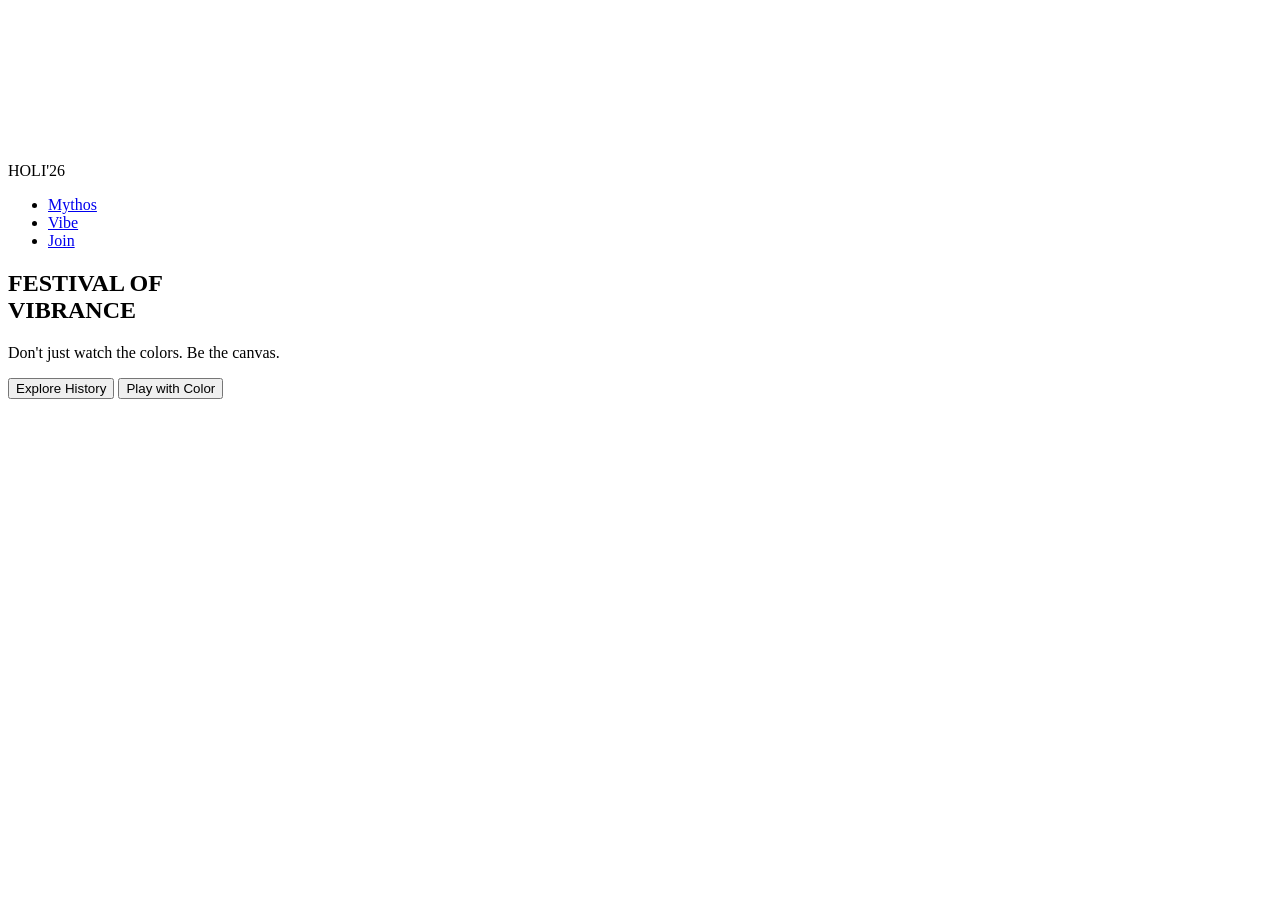
==== index.html @ e30079f5 "index.html" ====
<!DOCTYPE html>
<html lang="en">
<head>
    <meta charset="UTF-8">
    <meta name="viewport" content="width=device-width, initial-scale=1.0">
    <title>HOLI — Fluid Festival</title>
    <link rel="stylesheet" href="style.css">
</head>
<body>
    <canvas id="canvas"></canvas>

    <nav class="glass-nav">
        <div class="logo">HOLI<span>'26</span></div>
        <div class="menu-toggle" id="mobile-menu"><span></span><span></span></div>
        <ul class="nav-links">
            <li><a href="#mythos">Mythos</a></li>
            <li><a href="#gallery">Vibe</a></li>
            <li><a href="#join">Join</a></li>
        </ul>
    </nav>

    <main>
        <section class="hero">
            <div class="hero-content">
                <h1 class="reveal-text">FESTIVAL OF <br><span class="outline">VIBRANCE</span></h1>
                <p>Don't just watch the colors. Be the canvas.</p>
                <div class="btn-group">
                    <button class="primary-btn">Explore History</button>
                    <button class="secondary-btn">Play with Color</button>
                </div>
            </div>
            <div class="floating-blobs">
                <div class="blob b1"></div>
                <div class="blob b2"></div>
            </div>
        </section>
    </main>

    <script src="script.js"></script>
</body>
</html>
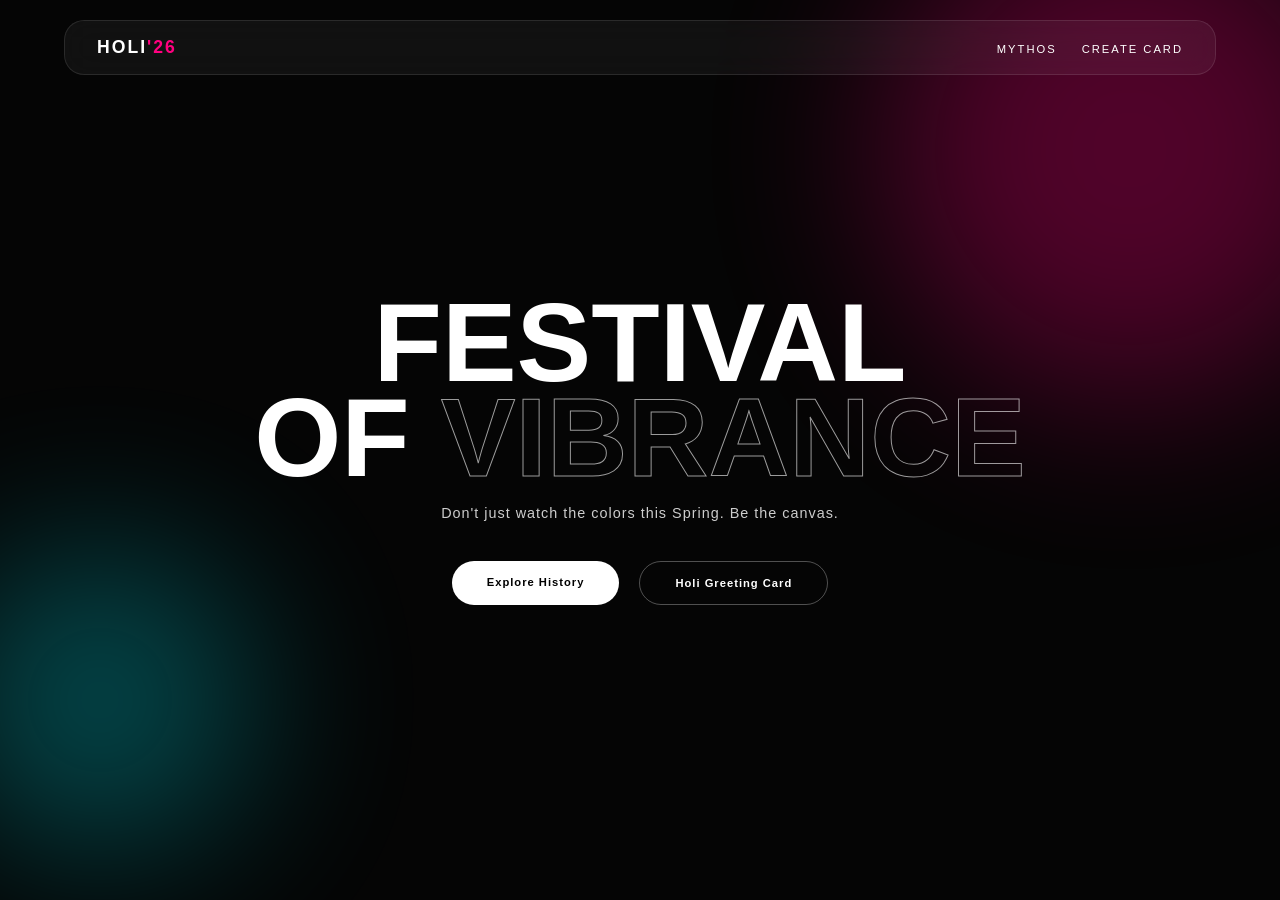
==== commit c4e08e34: "index.html" ====
--- a/index.html
+++ b/index.html
@@ -3,35 +3,40 @@
 <head>
     <meta charset="UTF-8">
     <meta name="viewport" content="width=device-width, initial-scale=1.0">
-    <title>HOLI — Fluid Festival</title>
+    <title>HOLI '26 — Fluid Festival</title>
     <link rel="stylesheet" href="style.css">
 </head>
 <body>
     <canvas id="canvas"></canvas>
+    
+    <div class="blob" style="width:500px; height:500px; background:var(--primary); top:-100px; right:-100px;"></div>
+    <div class="blob" style="width:300px; height:300px; background:var(--secondary); bottom:50px; left:-50px; animation-delay:2s;"></div>
 
     <nav class="glass-nav">
-        <div class="logo">HOLI<span>'26</span></div>
-        <div class="menu-toggle" id="mobile-menu"><span></span><span></span></div>
+        <a href="index.html" class="logo">HOLI<span>'26</span></a>
+        <div class="menu-toggle"><span></span><span></span></div>
         <ul class="nav-links">
-            <li><a href="#mythos">Mythos</a></li>
-            <li><a href="#gallery">Vibe</a></li>
-            <li><a href="#join">Join</a></li>
+            <li><a href="history.html">Mythos</a></li>
+            <li><a href="card.html">Create Card</a></li>
         </ul>
     </nav>
 
     <main>
+        <style>
+            .hero { height: 100vh; display: flex; align-items: center; justify-content: center; padding: 0 10%; text-align: center; }
+            .hero-content h1 { font-size: clamp(2.5rem, 10vw, 7rem); line-height: 0.85; margin-bottom: 20px; text-transform: uppercase;}
+            .hero-content p { font-family: var(--font-body); font-weight: 300; opacity: 0.8; max-width: 500px; margin: 0 auto 40px auto; font-size: 0.9rem; letter-spacing: 1px; }
+            .btn-group { display: flex; gap: 20px; justify-content: center; }
+            @media (max-width: 768px) { .btn-group { flex-direction: column; align-items: center; } .hero-content h1 { font-size: 3rem; } }
+        </style>
         <section class="hero">
             <div class="hero-content">
-                <h1 class="reveal-text">FESTIVAL OF <br><span class="outline">VIBRANCE</span></h1>
-                <p>Don't just watch the colors. Be the canvas.</p>
+                <h1>Festival <br>of <span class="outline">Vibrance</span></h1>
+                <p>Don't just watch the colors this Spring. Be the canvas.</p>
                 <div class="btn-group">
-                    <button class="primary-btn">Explore History</button>
-                    <button class="secondary-btn">Play with Color</button>
+                    <a href="history.html" class="primary-btn btn">Explore History</a>
+                    <a href="card.html" class="secondary-btn btn">Holi Greeting Card</a>
                 </div>
-            </div>
-            <div class="floating-blobs">
-                <div class="blob b1"></div>
-                <div class="blob b2"></div>
             </div>
         </section>
     </main>
--- a/style.css
+++ b/style.css
@@ -0,0 +1,73 @@
+/* style.css - Updates and Additions */
+
+:root {
+    --primary: #ff007f; /* Hot Pink */
+    --secondary: #00f2ff; /* Cyan */
+    --yellow: #fdfd96;
+    --purple: #bc13fe;
+    --bg: #050505;
+    --text: #ffffff;
+    --glass: rgba(255, 255, 255, 0.05);
+    --font-main: 'Syncopate', sans-serif; /* Wide, modern font for headings */
+    --font-body: 'Inter', sans-serif; /* Clean font for text */
+}
+
+/* Include Inter font */
+@import url('https://fonts.googleapis.com/css2?family=Inter:wght@300;400;700&family=Syncopate:wght@400;700&display=swap');
+
+* { margin: 0; padding: 0; box-sizing: border-box; }
+
+body {
+    background-color: var(--bg);
+    color: var(--text);
+    font-family: var(--font-body);
+    overflow-x: hidden;
+    -webkit-font-smoothing: antialiased;
+}
+
+h1, h2, h3, .logo { font-family: var(--font-main); }
+
+canvas#canvas { position: fixed; top: 0; left: 0; z-index: 1; pointer-events: none; }
+
+/* Shared Glass Navbar */
+.glass-nav {
+    position: fixed; top: 20px; left: 50%; transform: translateX(-50%);
+    width: 90%; max-width: 1200px; padding: 1rem 2rem;
+    background: var(--glass); backdrop-filter: blur(15px);
+    border: 1px solid rgba(255, 255, 255, 0.1); border-radius: 20px;
+    display: flex; justify-content: space-between; align-items: center; z-index: 1000;
+}
+.logo { font-weight: 700; letter-spacing: 2px; font-size: 1.1rem; text-decoration: none; color: white;}
+.logo span { color: var(--primary); }
+.nav-links { display: flex; list-style: none; gap: 25px; }
+.nav-links a { color: white; text-decoration: none; font-size: 0.7rem; letter-spacing: 2px; text-transform: uppercase; transition: 0.3s;}
+.nav-links a:hover, .nav-links a.active { color: var(--secondary); text-shadow: 0 0 10px var(--secondary); }
+
+/* Shared Buttons */
+button, .btn {
+    padding: 15px 35px; border-radius: 50px; border: none;
+    font-family: var(--font-main); font-size: 0.7rem; letter-spacing: 1px;
+    font-weight: bold; cursor: pointer; text-decoration: none; display: inline-block;
+    transition: 0.4s cubic-bezier(0.175, 0.885, 0.32, 1.275);
+}
+.primary-btn { background: white; color: black; }
+.primary-btn:hover { transform: scale(1.05) translateY(-3px); background: var(--primary); color: white; box-shadow: 0 10px 20px rgba(255,0,127,0.3); }
+.secondary-btn { background: transparent; color: white; border: 1px solid rgba(255,255,255,0.3); }
+.secondary-btn:hover { background: rgba(255,255,255,0.1); border-color: white; }
+
+/* Blob Backgrounds */
+.blob { position: fixed; filter: blur(90px); border-radius: 50%; z-index: -1; opacity: 0.3; animation: float 15s infinite alternate; pointer-events: none;}
+@keyframes float { from { transform: translate(0, 0) rotate(0deg); } to { transform: translate(100px, 150px) rotate(360deg); } }
+
+/* Utility Classes */
+.outline { color: transparent; -webkit-text-stroke: 1px white; opacity: 0.6; }
+
+/* Mobile Menu Hide by default */
+.menu-toggle { display: none; cursor: pointer; flex-direction: column; gap: 5px; }
+.menu-toggle span { width: 25px; height: 2px; background: white; }
+
+@media (max-width: 768px) {
+    .nav-links { display: none; } /* Real hamburger menu logic needs JS */
+    .menu-toggle { display: flex; }
+    .glass-nav { padding: 1rem; width: 95%; }
+}
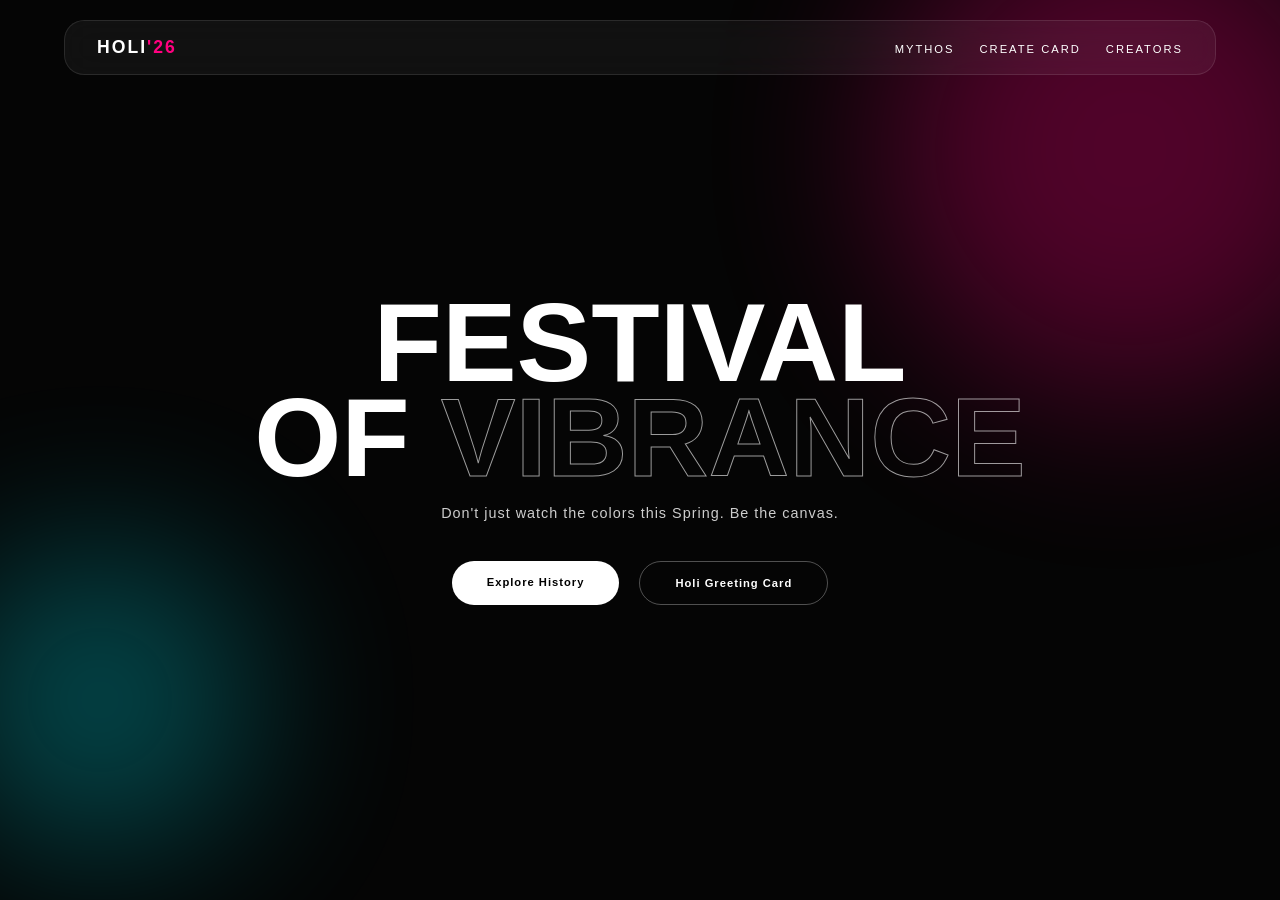
==== commit cf55b30f: "index.html" ====
--- a/index.html
+++ b/index.html
@@ -18,6 +18,7 @@
         <ul class="nav-links">
             <li><a href="history.html">Mythos</a></li>
             <li><a href="card.html">Create Card</a></li>
+            <li><a href="creators.html">Creators</a></li>
         </ul>
     </nav>
 
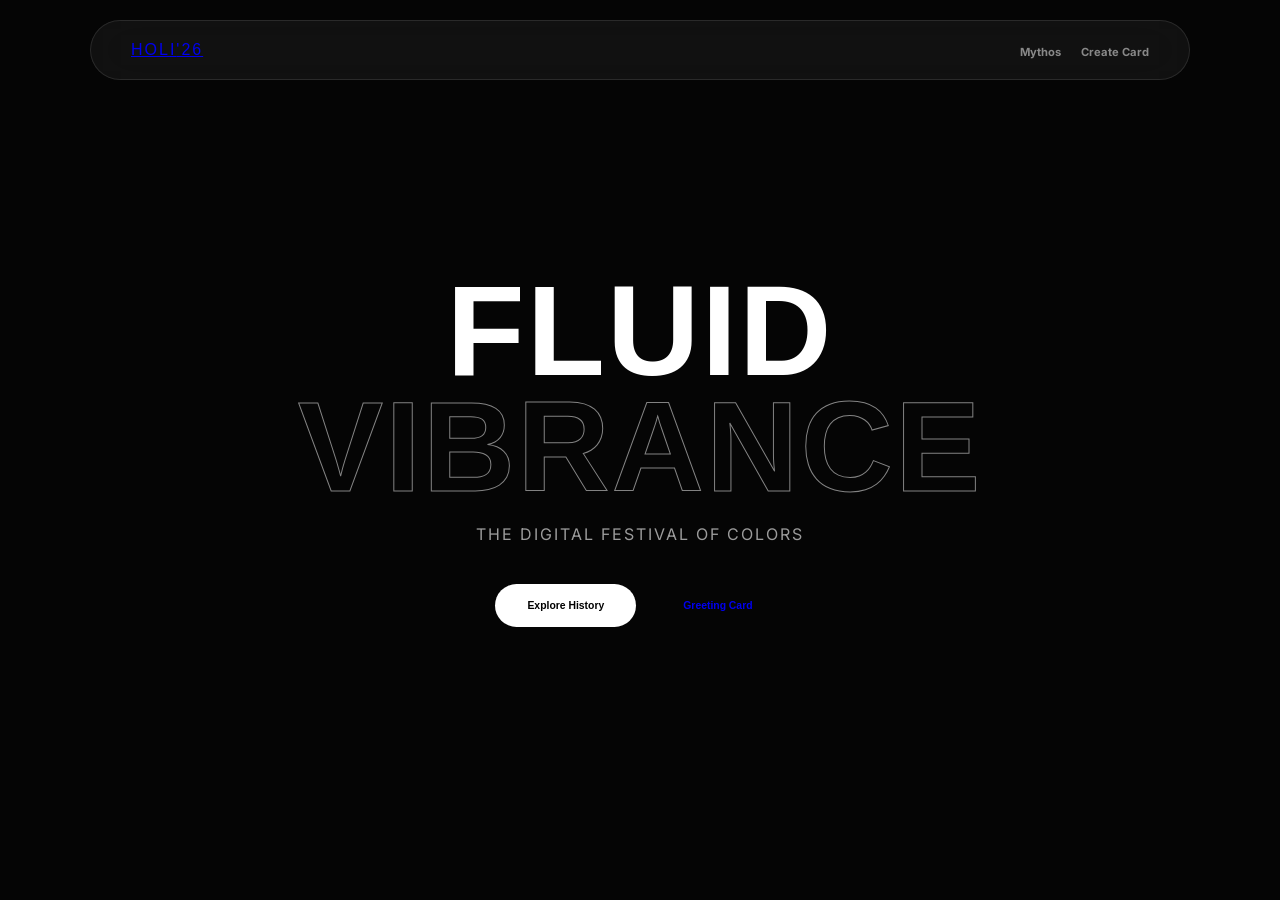
==== commit 526f62e8: "index.html" ====
--- a/index.html
+++ b/index.html
@@ -3,45 +3,28 @@
 <head>
     <meta charset="UTF-8">
     <meta name="viewport" content="width=device-width, initial-scale=1.0">
-    <title>HOLI '26 — Fluid Festival</title>
+    <title>HOLI '26 | Digital Gulaal</title>
     <link rel="stylesheet" href="style.css">
 </head>
 <body>
     <canvas id="canvas"></canvas>
-    
-    <div class="blob" style="width:500px; height:500px; background:var(--primary); top:-100px; right:-100px;"></div>
-    <div class="blob" style="width:300px; height:300px; background:var(--secondary); bottom:50px; left:-50px; animation-delay:2s;"></div>
-
     <nav class="glass-nav">
         <a href="index.html" class="logo">HOLI<span>'26</span></a>
-        <div class="menu-toggle"><span></span><span></span></div>
         <ul class="nav-links">
             <li><a href="history.html">Mythos</a></li>
             <li><a href="card.html">Create Card</a></li>
-            <li><a href="creators.html">Creators</a></li>
         </ul>
     </nav>
-
-    <main>
-        <style>
-            .hero { height: 100vh; display: flex; align-items: center; justify-content: center; padding: 0 10%; text-align: center; }
-            .hero-content h1 { font-size: clamp(2.5rem, 10vw, 7rem); line-height: 0.85; margin-bottom: 20px; text-transform: uppercase;}
-            .hero-content p { font-family: var(--font-body); font-weight: 300; opacity: 0.8; max-width: 500px; margin: 0 auto 40px auto; font-size: 0.9rem; letter-spacing: 1px; }
-            .btn-group { display: flex; gap: 20px; justify-content: center; }
-            @media (max-width: 768px) { .btn-group { flex-direction: column; align-items: center; } .hero-content h1 { font-size: 3rem; } }
-        </style>
-        <section class="hero">
-            <div class="hero-content">
-                <h1>Festival <br>of <span class="outline">Vibrance</span></h1>
-                <p>Don't just watch the colors this Spring. Be the canvas.</p>
-                <div class="btn-group">
-                    <a href="history.html" class="primary-btn btn">Explore History</a>
-                    <a href="card.html" class="secondary-btn btn">Holi Greeting Card</a>
-                </div>
+    <main style="height: 100vh; display: flex; align-items: center; justify-content: center; text-align: center;">
+        <div>
+            <h1 style="font-size: clamp(3rem, 10vw, 8rem); line-height: 0.9;">Fluid <br><span style="color:transparent; -webkit-text-stroke: 1px white; opacity:0.5;">Vibrance</span></h1>
+            <p style="margin: 20px 0 40px; opacity: 0.6; letter-spacing: 2px;">THE DIGITAL FESTIVAL OF COLORS</p>
+            <div style="display: flex; gap: 15px; justify-content: center;">
+                <a href="history.html" class="primary-btn btn">Explore History</a>
+                <a href="card.html" class="secondary-btn btn">Greeting Card</a>
             </div>
-        </section>
+        </div>
     </main>
-
     <script src="script.js"></script>
 </body>
 </html>
--- a/style.css
+++ b/style.css
@@ -1,73 +1,59 @@
-/* style.css - Updates and Additions */
+@import url('https://fonts.googleapis.com/css2?family=Inter:wght@300;400;900&family=Syncopate:wght@700&display=swap');
 
 :root {
-    --primary: #ff007f; /* Hot Pink */
-    --secondary: #00f2ff; /* Cyan */
-    --yellow: #fdfd96;
-    --purple: #bc13fe;
-    --bg: #050505;
-    --text: #ffffff;
+    --primary: #ff007f;   /* Neon Pink */
+    --secondary: #00f2ff; /* Electric Cyan */
+    --bg: #050505;        /* Deep Black */
     --glass: rgba(255, 255, 255, 0.05);
-    --font-main: 'Syncopate', sans-serif; /* Wide, modern font for headings */
-    --font-body: 'Inter', sans-serif; /* Clean font for text */
 }
 
-/* Include Inter font */
-@import url('https://fonts.googleapis.com/css2?family=Inter:wght@300;400;700&family=Syncopate:wght@400;700&display=swap');
-
-* { margin: 0; padding: 0; box-sizing: border-box; }
+* { margin: 0; padding: 0; box-sizing: border-box; outline: none; }
 
 body {
     background-color: var(--bg);
-    color: var(--text);
-    font-family: var(--font-body);
+    color: white;
+    font-family: 'Inter', sans-serif;
     overflow-x: hidden;
     -webkit-font-smoothing: antialiased;
 }
 
-h1, h2, h3, .logo { font-family: var(--font-main); }
+/* Film Grain Texture */
+body::after {
+    content: ""; position: fixed; top: 0; left: 0; width: 100%; height: 100%;
+    background: url('https://grainy-gradients.vercel.app/noise.svg');
+    opacity: 0.05; pointer-events: none; z-index: 999;
+}
+
+h1, h2, .logo { font-family: 'Syncopate', sans-serif; text-transform: uppercase; letter-spacing: 2px; }
 
 canvas#canvas { position: fixed; top: 0; left: 0; z-index: 1; pointer-events: none; }
 
-/* Shared Glass Navbar */
+/* Navigation */
 .glass-nav {
     position: fixed; top: 20px; left: 50%; transform: translateX(-50%);
-    width: 90%; max-width: 1200px; padding: 1rem 2rem;
-    background: var(--glass); backdrop-filter: blur(15px);
-    border: 1px solid rgba(255, 255, 255, 0.1); border-radius: 20px;
+    width: 92%; max-width: 1100px; padding: 1.2rem 2.5rem;
+    background: var(--glass); backdrop-filter: blur(25px);
+    border: 1px solid rgba(255,255,255,0.1); border-radius: 100px;
     display: flex; justify-content: space-between; align-items: center; z-index: 1000;
 }
-.logo { font-weight: 700; letter-spacing: 2px; font-size: 1.1rem; text-decoration: none; color: white;}
-.logo span { color: var(--primary); }
-.nav-links { display: flex; list-style: none; gap: 25px; }
-.nav-links a { color: white; text-decoration: none; font-size: 0.7rem; letter-spacing: 2px; text-transform: uppercase; transition: 0.3s;}
-.nav-links a:hover, .nav-links a.active { color: var(--secondary); text-shadow: 0 0 10px var(--secondary); }
 
-/* Shared Buttons */
-button, .btn {
-    padding: 15px 35px; border-radius: 50px; border: none;
-    font-family: var(--font-main); font-size: 0.7rem; letter-spacing: 1px;
-    font-weight: bold; cursor: pointer; text-decoration: none; display: inline-block;
+.nav-links { display: flex; gap: 20px; list-style: none; }
+.nav-links a { color: white; text-decoration: none; font-size: 0.7rem; font-weight: 700; opacity: 0.5; transition: 0.3s; }
+.nav-links a.active, .nav-links a:hover { opacity: 1; color: var(--secondary); }
+
+/* Buttons */
+.btn {
+    padding: 16px 32px; border-radius: 50px; border: none;
+    font-family: 'Syncopate', sans-serif; font-size: 0.65rem; font-weight: 700;
+    cursor: pointer; text-decoration: none; display: inline-block;
     transition: 0.4s cubic-bezier(0.175, 0.885, 0.32, 1.275);
 }
 .primary-btn { background: white; color: black; }
-.primary-btn:hover { transform: scale(1.05) translateY(-3px); background: var(--primary); color: white; box-shadow: 0 10px 20px rgba(255,0,127,0.3); }
-.secondary-btn { background: transparent; color: white; border: 1px solid rgba(255,255,255,0.3); }
-.secondary-btn:hover { background: rgba(255,255,255,0.1); border-color: white; }
+.primary-btn:hover { transform: scale(1.05); background: var(--primary); color: white; }
 
-/* Blob Backgrounds */
-.blob { position: fixed; filter: blur(90px); border-radius: 50%; z-index: -1; opacity: 0.3; animation: float 15s infinite alternate; pointer-events: none;}
-@keyframes float { from { transform: translate(0, 0) rotate(0deg); } to { transform: translate(100px, 150px) rotate(360deg); } }
-
-/* Utility Classes */
-.outline { color: transparent; -webkit-text-stroke: 1px white; opacity: 0.6; }
-
-/* Mobile Menu Hide by default */
-.menu-toggle { display: none; cursor: pointer; flex-direction: column; gap: 5px; }
-.menu-toggle span { width: 25px; height: 2px; background: white; }
-
-@media (max-width: 768px) {
-    .nav-links { display: none; } /* Real hamburger menu logic needs JS */
-    .menu-toggle { display: flex; }
-    .glass-nav { padding: 1rem; width: 95%; }
+/* Card Preview Utility */
+#card-preview {
+    width: 320px; height: 568px; background: #000; border-radius: 24px;
+    position: relative; overflow: hidden; display: flex; flex-direction: column;
+    justify-content: center; align-items: center; padding: 40px; border: 1px solid #222;
 }
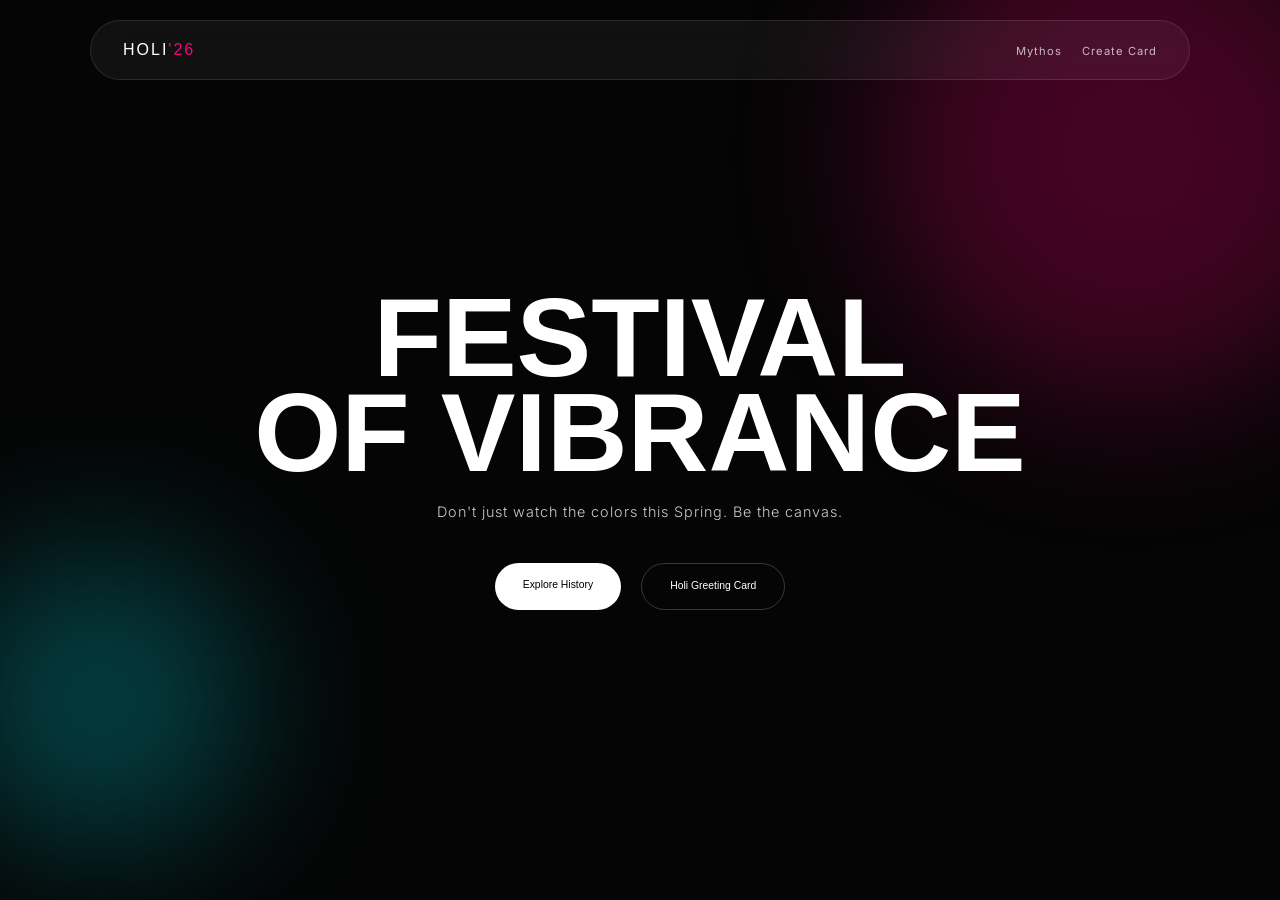
==== commit c2b5c817: "index.html" ====
--- a/index.html
+++ b/index.html
@@ -3,28 +3,44 @@
 <head>
     <meta charset="UTF-8">
     <meta name="viewport" content="width=device-width, initial-scale=1.0">
-    <title>HOLI '26 | Digital Gulaal</title>
+    <title>HOLI '26 — Fluid Festival</title>
     <link rel="stylesheet" href="style.css">
 </head>
 <body>
     <canvas id="canvas"></canvas>
+    
+    <div class="blob" style="width:500px; height:500px; background:var(--primary); top:-100px; right:-100px;"></div>
+    <div class="blob" style="width:300px; height:300px; background:var(--secondary); bottom:50px; left:-50px; animation-delay:2s;"></div>
+
     <nav class="glass-nav">
         <a href="index.html" class="logo">HOLI<span>'26</span></a>
+        <div class="menu-toggle"><span></span><span></span></div>
         <ul class="nav-links">
             <li><a href="history.html">Mythos</a></li>
             <li><a href="card.html">Create Card</a></li>
         </ul>
     </nav>
-    <main style="height: 100vh; display: flex; align-items: center; justify-content: center; text-align: center;">
-        <div>
-            <h1 style="font-size: clamp(3rem, 10vw, 8rem); line-height: 0.9;">Fluid <br><span style="color:transparent; -webkit-text-stroke: 1px white; opacity:0.5;">Vibrance</span></h1>
-            <p style="margin: 20px 0 40px; opacity: 0.6; letter-spacing: 2px;">THE DIGITAL FESTIVAL OF COLORS</p>
-            <div style="display: flex; gap: 15px; justify-content: center;">
-                <a href="history.html" class="primary-btn btn">Explore History</a>
-                <a href="card.html" class="secondary-btn btn">Greeting Card</a>
+
+    <main>
+        <style>
+            .hero { height: 100vh; display: flex; align-items: center; justify-content: center; padding: 0 10%; text-align: center; }
+            .hero-content h1 { font-size: clamp(2.5rem, 10vw, 7rem); line-height: 0.85; margin-bottom: 20px; text-transform: uppercase;}
+            .hero-content p { font-family: var(--font-body); font-weight: 300; opacity: 0.8; max-width: 500px; margin: 0 auto 40px auto; font-size: 0.9rem; letter-spacing: 1px; }
+            .btn-group { display: flex; gap: 20px; justify-content: center; }
+            @media (max-width: 768px) { .btn-group { flex-direction: column; align-items: center; } .hero-content h1 { font-size: 3rem; } }
+        </style>
+        <section class="hero">
+            <div class="hero-content">
+                <h1>Festival <br>of <span class="outline">Vibrance</span></h1>
+                <p>Don't just watch the colors this Spring. Be the canvas.</p>
+                <div class="btn-group">
+                    <a href="history.html" class="primary-btn btn">Explore History</a>
+                    <a href="card.html" class="secondary-btn btn">Holi Greeting Card</a>
+                </div>
             </div>
-        </div>
+        </section>
     </main>
+
     <script src="script.js"></script>
 </body>
 </html>
--- a/style.css
+++ b/style.css
@@ -1,59 +1,64 @@
 @import url('https://fonts.googleapis.com/css2?family=Inter:wght@300;400;900&family=Syncopate:wght@700&display=swap');
 
 :root {
-    --primary: #ff007f;   /* Neon Pink */
-    --secondary: #00f2ff; /* Electric Cyan */
-    --bg: #050505;        /* Deep Black */
+    --primary: #ff007f;
+    --secondary: #00f2ff;
+    --bg: #050505;
     --glass: rgba(255, 255, 255, 0.05);
 }
 
-* { margin: 0; padding: 0; box-sizing: border-box; outline: none; }
+* { margin: 0; padding: 0; box-sizing: border-box; }
 
 body {
     background-color: var(--bg);
     color: white;
     font-family: 'Inter', sans-serif;
     overflow-x: hidden;
-    -webkit-font-smoothing: antialiased;
+    line-height: 1.6;
 }
 
-/* Film Grain Texture */
+/* Aesthetic Noise Overlay */
 body::after {
-    content: ""; position: fixed; top: 0; left: 0; width: 100%; height: 100%;
+    content: "";
+    position: fixed;
+    top: 0; left: 0; width: 100%; height: 100%;
     background: url('https://grainy-gradients.vercel.app/noise.svg');
-    opacity: 0.05; pointer-events: none; z-index: 999;
+    opacity: 0.04; pointer-events: none; z-index: 999;
 }
 
-h1, h2, .logo { font-family: 'Syncopate', sans-serif; text-transform: uppercase; letter-spacing: 2px; }
+h1, h2, .logo { font-family: 'Syncopate', sans-serif; text-transform: uppercase; }
 
 canvas#canvas { position: fixed; top: 0; left: 0; z-index: 1; pointer-events: none; }
 
 /* Navigation */
 .glass-nav {
     position: fixed; top: 20px; left: 50%; transform: translateX(-50%);
-    width: 92%; max-width: 1100px; padding: 1.2rem 2.5rem;
-    background: var(--glass); backdrop-filter: blur(25px);
+    width: 90%; max-width: 1100px; padding: 1rem 2rem;
+    background: var(--glass); backdrop-filter: blur(15px);
     border: 1px solid rgba(255,255,255,0.1); border-radius: 100px;
     display: flex; justify-content: space-between; align-items: center; z-index: 1000;
 }
-
+.logo { font-size: 1rem; letter-spacing: 2px; text-decoration: none; color: white; }
+.logo span { color: var(--primary); }
 .nav-links { display: flex; gap: 20px; list-style: none; }
-.nav-links a { color: white; text-decoration: none; font-size: 0.7rem; font-weight: 700; opacity: 0.5; transition: 0.3s; }
-.nav-links a.active, .nav-links a:hover { opacity: 1; color: var(--secondary); }
+.nav-links a { color: white; text-decoration: none; font-size: 0.7rem; letter-spacing: 1px; opacity: 0.7; transition: 0.3s; }
+.nav-links a:hover, .nav-links a.active { opacity: 1; color: var(--secondary); }
 
 /* Buttons */
 .btn {
-    padding: 16px 32px; border-radius: 50px; border: none;
-    font-family: 'Syncopate', sans-serif; font-size: 0.65rem; font-weight: 700;
+    padding: 14px 28px; border-radius: 50px; border: none;
+    font-family: 'Syncopate', sans-serif; font-size: 0.65rem;
     cursor: pointer; text-decoration: none; display: inline-block;
     transition: 0.4s cubic-bezier(0.175, 0.885, 0.32, 1.275);
 }
 .primary-btn { background: white; color: black; }
+.secondary-btn { background: transparent; color: white; border: 1px solid rgba(255,255,255,0.2); }
 .primary-btn:hover { transform: scale(1.05); background: var(--primary); color: white; }
 
-/* Card Preview Utility */
-#card-preview {
-    width: 320px; height: 568px; background: #000; border-radius: 24px;
-    position: relative; overflow: hidden; display: flex; flex-direction: column;
-    justify-content: center; align-items: center; padding: 40px; border: 1px solid #222;
+/* Background Blobs */
+.blob { position: fixed; filter: blur(80px); border-radius: 50%; z-index: -1; opacity: 0.25; pointer-events: none; }
+
+@media (max-width: 768px) {
+    .nav-links { display: none; } /* Simplified for demo - you can add a burger icon */
+    .glass-nav { padding: 1rem; width: 95%; }
 }
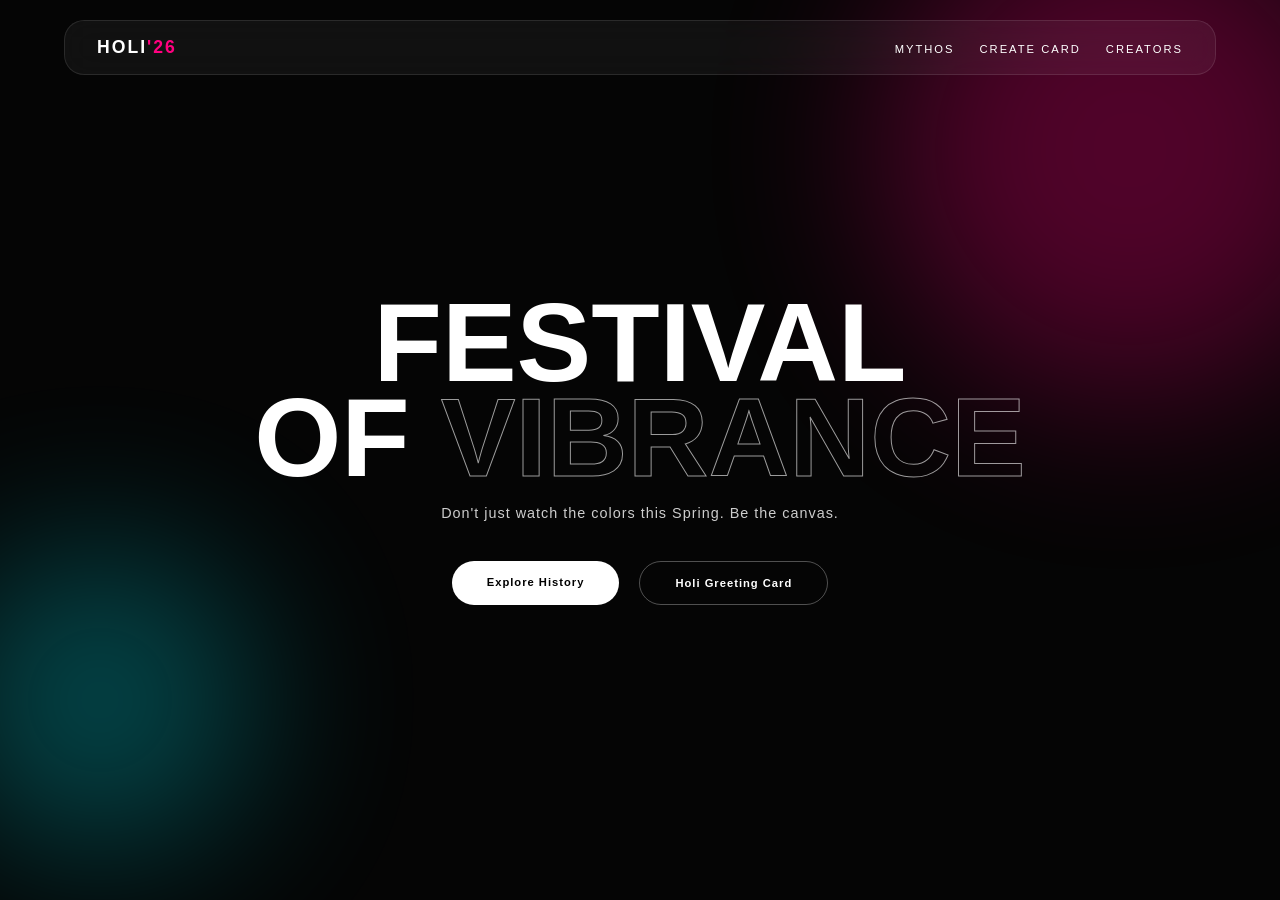
==== commit f06756ee: "index.html" ====
--- a/index.html
+++ b/index.html
@@ -18,6 +18,7 @@
         <ul class="nav-links">
             <li><a href="history.html">Mythos</a></li>
             <li><a href="card.html">Create Card</a></li>
+            <li><a href="creators.html">Creators</a></li>
         </ul>
     </nav>
 
--- a/style.css
+++ b/style.css
@@ -1,64 +1,73 @@
-@import url('https://fonts.googleapis.com/css2?family=Inter:wght@300;400;900&family=Syncopate:wght@700&display=swap');
+/* style.css - Updates and Additions */
 
 :root {
-    --primary: #ff007f;
-    --secondary: #00f2ff;
+    --primary: #ff007f; /* Hot Pink */
+    --secondary: #00f2ff; /* Cyan */
+    --yellow: #fdfd96;
+    --purple: #bc13fe;
     --bg: #050505;
+    --text: #ffffff;
     --glass: rgba(255, 255, 255, 0.05);
+    --font-main: 'Syncopate', sans-serif; /* Wide, modern font for headings */
+    --font-body: 'Inter', sans-serif; /* Clean font for text */
 }
+
+/* Include Inter font */
+@import url('https://fonts.googleapis.com/css2?family=Inter:wght@300;400;700&family=Syncopate:wght@400;700&display=swap');
 
 * { margin: 0; padding: 0; box-sizing: border-box; }
 
 body {
     background-color: var(--bg);
-    color: white;
-    font-family: 'Inter', sans-serif;
+    color: var(--text);
+    font-family: var(--font-body);
     overflow-x: hidden;
-    line-height: 1.6;
+    -webkit-font-smoothing: antialiased;
 }
 
-/* Aesthetic Noise Overlay */
-body::after {
-    content: "";
-    position: fixed;
-    top: 0; left: 0; width: 100%; height: 100%;
-    background: url('https://grainy-gradients.vercel.app/noise.svg');
-    opacity: 0.04; pointer-events: none; z-index: 999;
-}
-
-h1, h2, .logo { font-family: 'Syncopate', sans-serif; text-transform: uppercase; }
+h1, h2, h3, .logo { font-family: var(--font-main); }
 
 canvas#canvas { position: fixed; top: 0; left: 0; z-index: 1; pointer-events: none; }
 
-/* Navigation */
+/* Shared Glass Navbar */
 .glass-nav {
     position: fixed; top: 20px; left: 50%; transform: translateX(-50%);
-    width: 90%; max-width: 1100px; padding: 1rem 2rem;
+    width: 90%; max-width: 1200px; padding: 1rem 2rem;
     background: var(--glass); backdrop-filter: blur(15px);
-    border: 1px solid rgba(255,255,255,0.1); border-radius: 100px;
+    border: 1px solid rgba(255, 255, 255, 0.1); border-radius: 20px;
     display: flex; justify-content: space-between; align-items: center; z-index: 1000;
 }
-.logo { font-size: 1rem; letter-spacing: 2px; text-decoration: none; color: white; }
+.logo { font-weight: 700; letter-spacing: 2px; font-size: 1.1rem; text-decoration: none; color: white;}
 .logo span { color: var(--primary); }
-.nav-links { display: flex; gap: 20px; list-style: none; }
-.nav-links a { color: white; text-decoration: none; font-size: 0.7rem; letter-spacing: 1px; opacity: 0.7; transition: 0.3s; }
-.nav-links a:hover, .nav-links a.active { opacity: 1; color: var(--secondary); }
+.nav-links { display: flex; list-style: none; gap: 25px; }
+.nav-links a { color: white; text-decoration: none; font-size: 0.7rem; letter-spacing: 2px; text-transform: uppercase; transition: 0.3s;}
+.nav-links a:hover, .nav-links a.active { color: var(--secondary); text-shadow: 0 0 10px var(--secondary); }
 
-/* Buttons */
-.btn {
-    padding: 14px 28px; border-radius: 50px; border: none;
-    font-family: 'Syncopate', sans-serif; font-size: 0.65rem;
-    cursor: pointer; text-decoration: none; display: inline-block;
+/* Shared Buttons */
+button, .btn {
+    padding: 15px 35px; border-radius: 50px; border: none;
+    font-family: var(--font-main); font-size: 0.7rem; letter-spacing: 1px;
+    font-weight: bold; cursor: pointer; text-decoration: none; display: inline-block;
     transition: 0.4s cubic-bezier(0.175, 0.885, 0.32, 1.275);
 }
 .primary-btn { background: white; color: black; }
-.secondary-btn { background: transparent; color: white; border: 1px solid rgba(255,255,255,0.2); }
-.primary-btn:hover { transform: scale(1.05); background: var(--primary); color: white; }
+.primary-btn:hover { transform: scale(1.05) translateY(-3px); background: var(--primary); color: white; box-shadow: 0 10px 20px rgba(255,0,127,0.3); }
+.secondary-btn { background: transparent; color: white; border: 1px solid rgba(255,255,255,0.3); }
+.secondary-btn:hover { background: rgba(255,255,255,0.1); border-color: white; }
 
-/* Background Blobs */
-.blob { position: fixed; filter: blur(80px); border-radius: 50%; z-index: -1; opacity: 0.25; pointer-events: none; }
+/* Blob Backgrounds */
+.blob { position: fixed; filter: blur(90px); border-radius: 50%; z-index: -1; opacity: 0.3; animation: float 15s infinite alternate; pointer-events: none;}
+@keyframes float { from { transform: translate(0, 0) rotate(0deg); } to { transform: translate(100px, 150px) rotate(360deg); } }
+
+/* Utility Classes */
+.outline { color: transparent; -webkit-text-stroke: 1px white; opacity: 0.6; }
+
+/* Mobile Menu Hide by default */
+.menu-toggle { display: none; cursor: pointer; flex-direction: column; gap: 5px; }
+.menu-toggle span { width: 25px; height: 2px; background: white; }
 
 @media (max-width: 768px) {
-    .nav-links { display: none; } /* Simplified for demo - you can add a burger icon */
+    .nav-links { display: none; } /* Real hamburger menu logic needs JS */
+    .menu-toggle { display: flex; }
     .glass-nav { padding: 1rem; width: 95%; }
 }
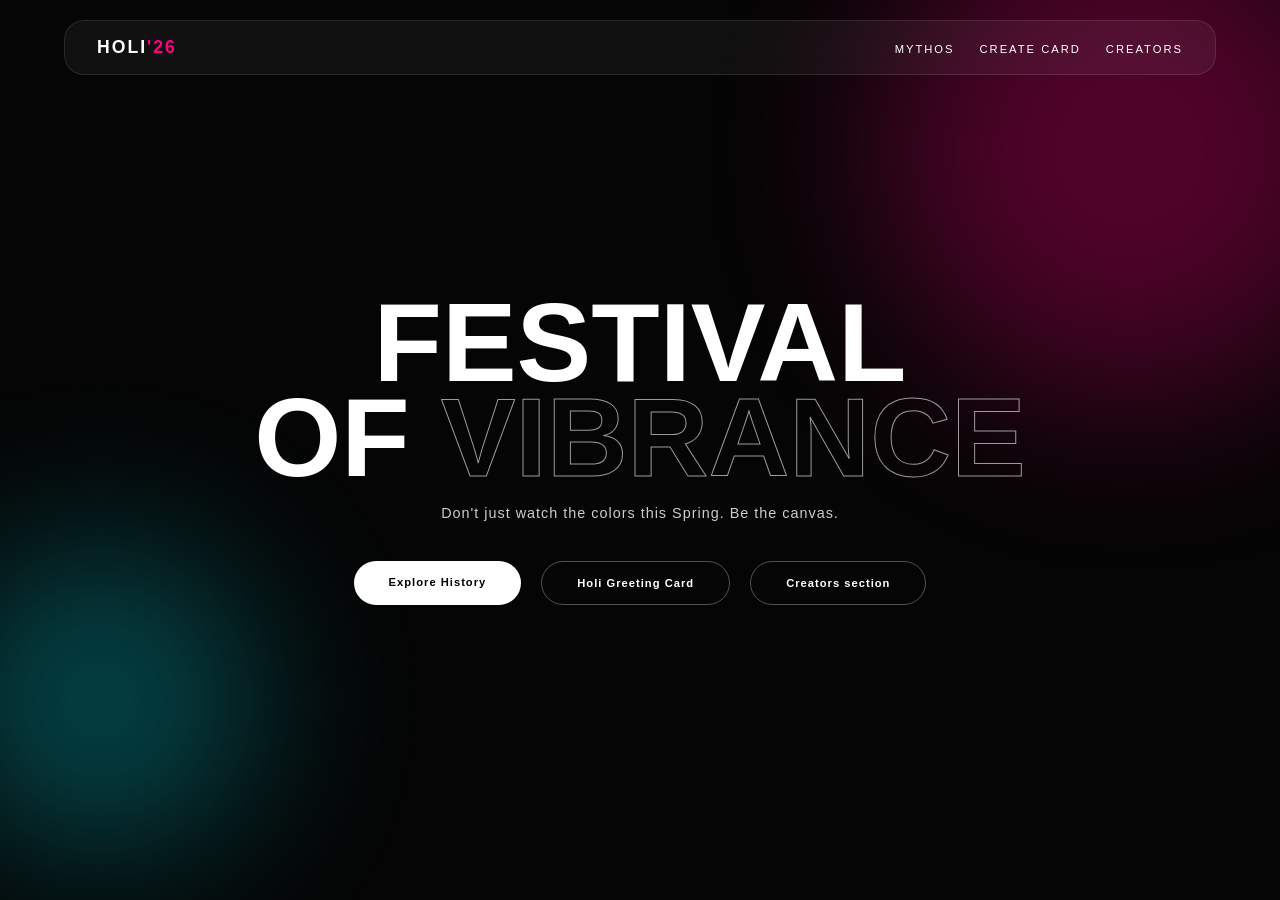
==== commit 08149e9a: "index.html" ====
--- a/index.html
+++ b/index.html
@@ -37,6 +37,7 @@
                 <div class="btn-group">
                     <a href="history.html" class="primary-btn btn">Explore History</a>
                     <a href="card.html" class="secondary-btn btn">Holi Greeting Card</a>
+                    <a href="creators.html" class="secondary-btn btn">Creators section</a>
                 </div>
             </div>
         </section>
